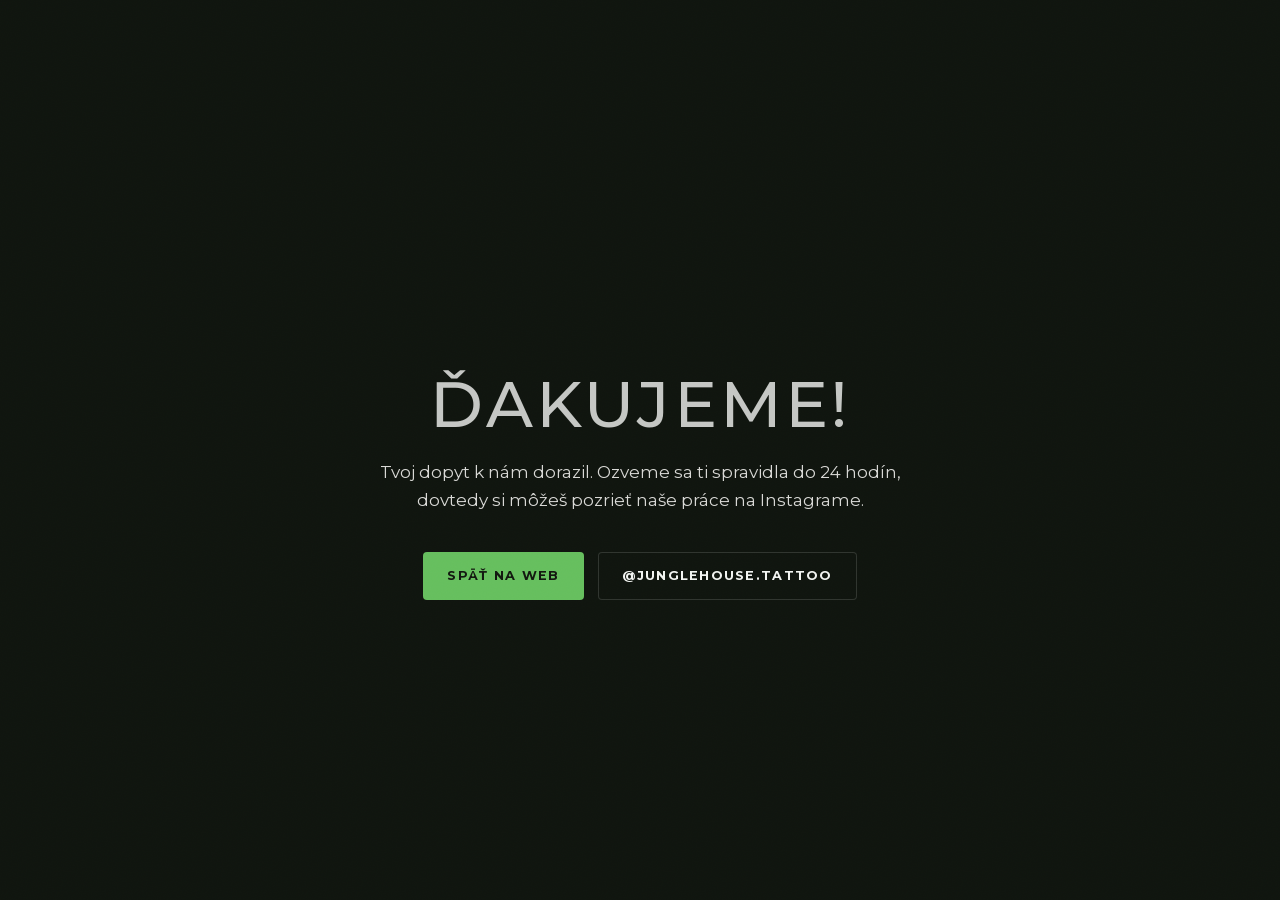
==== dakujeme.html @ ab4f171c "Jungle House Tattoo Studio - preview verzia webu Co-Authored-By: Claude Fable 5 <noreply@anthropic.c" ====
<!DOCTYPE html>
<html lang="sk">
<head>
  <meta charset="UTF-8">
  <meta name="viewport" content="width=device-width, initial-scale=1">
  <title>Ďakujeme | Jungle House Tattoo Studio</title>
  <meta name="robots" content="noindex">
  <link rel="icon" href="data:image/svg+xml,%3Csvg xmlns='http://www.w3.org/2000/svg' viewBox='0 0 100 100'%3E%3Crect width='100' height='100' rx='20' fill='%2310150f'/%3E%3Ctext x='50' y='72' font-size='60' text-anchor='middle'%3E%F0%9F%8C%BF%3C/text%3E%3C/svg%3E">
  <link rel="stylesheet" href="assets/fonts/fonts.css">
  <link rel="stylesheet" href="styles.css">
</head>
<body>
  <main class="hero" style="min-height:100dvh">
    <div class="hero-scrim" style="background:var(--bg)"></div>
    <div class="container hero-content" style="text-align:center;max-width:640px;margin-inline:auto">
      <h1 style="font-size:clamp(2.4rem,6vw,4rem)">Ďakujeme!</h1>
      <p class="tagline" style="margin-inline:auto">Tvoj dopyt k&nbsp;nám dorazil. Ozveme sa ti spravidla do 24 hodín, dovtedy si môžeš pozrieť naše práce na Instagrame.</p>
      <div class="cta-row" style="justify-content:center">
        <a class="btn" href="index.html">Späť na web</a>
        <a class="btn btn-ghost" href="https://www.instagram.com/junglehouse.tattoo/" target="_blank" rel="noopener">@junglehouse.tattoo</a>
      </div>
    </div>
  </main>
</body>
</html>
---- assets/fonts/fonts.css ----
@font-face {
  font-family: 'Anton';
  font-style: normal;
  font-weight: 400;
  font-display: swap;
  src: url('anton-400-latin-ext.woff2') format('woff2');
  unicode-range: U+0100-02BA, U+02BD-02C5, U+02C7-02CC, U+02CE-02D7, U+02DD-02FF, U+0304, U+0308, U+0329, U+1D00-1DBF, U+1E00-1E9F, U+1EF2-1EFF, U+2020, U+20A0-20AB, U+20AD-20C0, U+2113, U+2C60-2C7F, U+A720-A7FF;
}
@font-face {
  font-family: 'Anton';
  font-style: normal;
  font-weight: 400;
  font-display: swap;
  src: url('anton-400-latin.woff2') format('woff2');
  unicode-range: U+0000-00FF, U+0131, U+0152-0153, U+02BB-02BC, U+02C6, U+02DA, U+02DC, U+0304, U+0308, U+0329, U+2000-206F, U+20AC, U+2122, U+2191, U+2193, U+2212, U+2215, U+FEFF, U+FFFD;
}
@font-face {
  font-family: 'Montserrat';
  font-style: normal;
  font-weight: 300;
  font-display: swap;
  src: url('montserrat-300-latin-ext.woff2') format('woff2');
  unicode-range: U+0100-02BA, U+02BD-02C5, U+02C7-02CC, U+02CE-02D7, U+02DD-02FF, U+0304, U+0308, U+0329, U+1D00-1DBF, U+1E00-1E9F, U+1EF2-1EFF, U+2020, U+20A0-20AB, U+20AD-20C0, U+2113, U+2C60-2C7F, U+A720-A7FF;
}
@font-face {
  font-family: 'Montserrat';
  font-style: normal;
  font-weight: 300;
  font-display: swap;
  src: url('montserrat-300-latin.woff2') format('woff2');
  unicode-range: U+0000-00FF, U+0131, U+0152-0153, U+02BB-02BC, U+02C6, U+02DA, U+02DC, U+0304, U+0308, U+0329, U+2000-206F, U+20AC, U+2122, U+2191, U+2193, U+2212, U+2215, U+FEFF, U+FFFD;
}
@font-face {
  font-family: 'Montserrat';
  font-style: normal;
  font-weight: 400;
  font-display: swap;
  src: url('montserrat-400-latin-ext.woff2') format('woff2');
  unicode-range: U+0100-02BA, U+02BD-02C5, U+02C7-02CC, U+02CE-02D7, U+02DD-02FF, U+0304, U+0308, U+0329, U+1D00-1DBF, U+1E00-1E9F, U+1EF2-1EFF, U+2020, U+20A0-20AB, U+20AD-20C0, U+2113, U+2C60-2C7F, U+A720-A7FF;
}
@font-face {
  font-family: 'Montserrat';
  font-style: normal;
  font-weight: 400;
  font-display: swap;
  src: url('montserrat-400-latin.woff2') format('woff2');
  unicode-range: U+0000-00FF, U+0131, U+0152-0153, U+02BB-02BC, U+02C6, U+02DA, U+02DC, U+0304, U+0308, U+0329, U+2000-206F, U+20AC, U+2122, U+2191, U+2193, U+2212, U+2215, U+FEFF, U+FFFD;
}
@font-face {
  font-family: 'Montserrat';
  font-style: normal;
  font-weight: 500;
  font-display: swap;
  src: url('montserrat-500-latin-ext.woff2') format('woff2');
  unicode-range: U+0100-02BA, U+02BD-02C5, U+02C7-02CC, U+02CE-02D7, U+02DD-02FF, U+0304, U+0308, U+0329, U+1D00-1DBF, U+1E00-1E9F, U+1EF2-1EFF, U+2020, U+20A0-20AB, U+20AD-20C0, U+2113, U+2C60-2C7F, U+A720-A7FF;
}
@font-face {
  font-family: 'Montserrat';
  font-style: normal;
  font-weight: 500;
  font-display: swap;
  src: url('montserrat-500-latin.woff2') format('woff2');
  unicode-range: U+0000-00FF, U+0131, U+0152-0153, U+02BB-02BC, U+02C6, U+02DA, U+02DC, U+0304, U+0308, U+0329, U+2000-206F, U+20AC, U+2122, U+2191, U+2193, U+2212, U+2215, U+FEFF, U+FFFD;
}
@font-face {
  font-family: 'Montserrat';
  font-style: normal;
  font-weight: 600;
  font-display: swap;
  src: url('montserrat-600-latin-ext.woff2') format('woff2');
  unicode-range: U+0100-02BA, U+02BD-02C5, U+02C7-02CC, U+02CE-02D7, U+02DD-02FF, U+0304, U+0308, U+0329, U+1D00-1DBF, U+1E00-1E9F, U+1EF2-1EFF, U+2020, U+20A0-20AB, U+20AD-20C0, U+2113, U+2C60-2C7F, U+A720-A7FF;
}
@font-face {
  font-family: 'Montserrat';
  font-style: normal;
  font-weight: 600;
  font-display: swap;
  src: url('montserrat-600-latin.woff2') format('woff2');
  unicode-range: U+0000-00FF, U+0131, U+0152-0153, U+02BB-02BC, U+02C6, U+02DA, U+02DC, U+0304, U+0308, U+0329, U+2000-206F, U+20AC, U+2122, U+2191, U+2193, U+2212, U+2215, U+FEFF, U+FFFD;
}
@font-face {
  font-family: 'Montserrat';
  font-style: normal;
  font-weight: 700;
  font-display: swap;
  src: url('montserrat-700-latin-ext.woff2') format('woff2');
  unicode-range: U+0100-02BA, U+02BD-02C5, U+02C7-02CC, U+02CE-02D7, U+02DD-02FF, U+0304, U+0308, U+0329, U+1D00-1DBF, U+1E00-1E9F, U+1EF2-1EFF, U+2020, U+20A0-20AB, U+20AD-20C0, U+2113, U+2C60-2C7F, U+A720-A7FF;
}
@font-face {
  font-family: 'Montserrat';
  font-style: normal;
  font-weight: 700;
  font-display: swap;
  src: url('montserrat-700-latin.woff2') format('woff2');
  unicode-range: U+0000-00FF, U+0131, U+0152-0153, U+02BB-02BC, U+02C6, U+02DA, U+02DC, U+0304, U+0308, U+0329, U+2000-206F, U+20AC, U+2122, U+2191, U+2193, U+2212, U+2215, U+FEFF, U+FFFD;
}
---- styles.css ----
/* ============================================================
   JUNGLE HOUSE TATTOO STUDIO · one-page site
   Fonts: Anton (display) + Montserrat (body), self-hosted
   ============================================================ */

:root {
  --bg: #10150f;
  --bg-2: #161c15;
  --tile: #1b201a;
  --pine: #2f3631;
  --line: rgba(242, 244, 241, 0.14);
  --line-soft: rgba(242, 244, 241, 0.08);
  --paper: #f2f4f1;
  --mist: #d9d9d6;
  --sage: #a7aea6;
  --leaf: #66bf5e;
  --leaf-bright: #79d370;
  --forest: #3f5f3a;
  --clay: #bf6e4a;
  --clay-soft: #e0997a;
  --ink: #131810;
  --ease: cubic-bezier(0.16, 1, 0.3, 1);
  --radius: 8px;
  --radius-sm: 4px;
  --nav-h: 76px;
  --container: 1200px;
  --pad: clamp(1.25rem, 4vw, 2.5rem);
}

* { margin: 0; padding: 0; box-sizing: border-box; }

html {
  scroll-padding-top: calc(var(--nav-h) + 16px);
}
@media (prefers-reduced-motion: no-preference) {
  html { scroll-behavior: smooth; }
}

body {
  background: var(--bg);
  color: var(--mist);
  font-family: 'Montserrat', system-ui, sans-serif;
  font-size: 1.0625rem;
  line-height: 1.65;
  -webkit-font-smoothing: antialiased;
  overflow-x: clip;
}

/* film grain – kills the flat-CSS look, zero network cost */
body::after {
  content: "";
  position: fixed;
  inset: 0;
  z-index: 3;
  pointer-events: none;
  opacity: 0.05;
  mix-blend-mode: soft-light;
  background-image: url("data:image/svg+xml,%3Csvg xmlns='http://www.w3.org/2000/svg' width='300' height='300'%3E%3Cfilter id='n'%3E%3CfeTurbulence type='fractalNoise' baseFrequency='0.8' numOctaves='2' stitchTiles='stitch'/%3E%3C/filter%3E%3Crect width='300' height='300' filter='url(%23n)'/%3E%3C/svg%3E");
}

img { max-width: 100%; display: block; }

::selection { background: var(--forest); color: var(--paper); }

h1, h2, h3 {
  font-family: 'Anton', 'Arial Narrow', sans-serif;
  font-weight: 400;
  text-transform: uppercase;
  color: var(--paper);
  letter-spacing: 0.02em;
  line-height: 1;
  text-wrap: balance;
}

p { text-wrap: pretty; }

a { color: var(--leaf); text-decoration-thickness: 1px; text-underline-offset: 3px; }
a:hover { color: var(--leaf-bright); }

.container {
  max-width: var(--container);
  margin-inline: auto;
  padding-inline: var(--pad);
}

section { padding-block: clamp(4.5rem, 9vw, 7.5rem); }

.section-head {
  text-align: center;
  margin-bottom: clamp(2.5rem, 6vw, 4.5rem);
}
.section-head h2 {
  font-size: clamp(2.2rem, 5vw, 3.5rem);
}
.section-head .rule {
  width: 44px;
  height: 3px;
  background: var(--leaf);
  margin: 1.1rem auto 0;
  border-radius: 2px;
}
.section-head .lead {
  max-width: 46ch;
  margin: 1.25rem auto 0;
  color: var(--sage);
}

/* ---------- icons ---------- */
.icn {
  width: 1.25em;
  height: 1.25em;
  fill: currentColor;
  flex: none;
  vertical-align: -0.28em;
}

/* ---------- buttons ---------- */
.btn {
  display: inline-flex;
  align-items: center;
  justify-content: center;
  gap: 0.6em;
  font-family: 'Montserrat', sans-serif;
  font-weight: 700;
  font-size: 0.8rem;
  letter-spacing: 0.1em;
  text-transform: uppercase;
  text-decoration: none;
  color: var(--ink);
  background: var(--leaf);
  border: 0;
  border-radius: var(--radius-sm);
  padding: 1.05em 1.9em;
  cursor: pointer;
  transition: background 0.25s var(--ease), transform 0.25s var(--ease);
}
.btn:hover { background: var(--leaf-bright); color: var(--ink); }
.hero .btn, .nav .btn { transform: translate(var(--mx, 0px), var(--my, 0px)); }
.btn:active { transform: translate(var(--mx, 0px), var(--my, 0px)) scale(0.97); }

.btn-ghost {
  background: transparent;
  color: var(--paper);
  box-shadow: inset 0 0 0 1px var(--line);
}
.btn-ghost:hover { background: rgba(242, 244, 241, 0.08); color: var(--paper); }

.icon-btn {
  display: inline-flex;
  align-items: center;
  justify-content: center;
  width: 47px;
  height: 47px;
  border-radius: var(--radius-sm);
  color: var(--paper);
  background: transparent;
  box-shadow: inset 0 0 0 1px var(--line);
  border: 0;
  cursor: pointer;
  transition: background 0.25s var(--ease), color 0.25s var(--ease);
}
.icon-btn:hover { background: rgba(242, 244, 241, 0.08); color: var(--leaf); }
.icon-btn .icn { width: 1.35rem; height: 1.35rem; vertical-align: 0; }

:focus-visible {
  outline: 2px solid var(--leaf);
  outline-offset: 3px;
  border-radius: 2px;
}

/* ============================================================
   NAV
   ============================================================ */
.nav {
  position: fixed;
  inset: 0 0 auto 0;
  z-index: 40;
  transition: background 0.35s ease, box-shadow 0.35s ease;
}
.nav.scrolled {
  background: rgba(14, 18, 13, 0.86);
  -webkit-backdrop-filter: blur(14px);
  backdrop-filter: blur(14px);
  box-shadow: 0 1px 0 var(--line-soft);
}
.nav-inner {
  max-width: var(--container);
  margin-inline: auto;
  padding-inline: var(--pad);
  height: var(--nav-h);
  display: flex;
  align-items: center;
  justify-content: space-between;
  gap: 1.5rem;
}
.brand {
  display: flex;
  align-items: center;
  text-decoration: none;
  line-height: 1;
}
.brand img {
  height: 48px;
  width: auto;
  display: block;
}
.nav-links {
  display: flex;
  align-items: center;
  gap: clamp(1.1rem, 2.5vw, 2.2rem);
  list-style: none;
}
.nav-links a:not(.btn) {
  font-size: 0.8rem;
  font-weight: 600;
  letter-spacing: 0.12em;
  text-transform: uppercase;
  text-decoration: none;
  color: var(--mist);
  background-image: linear-gradient(currentColor, currentColor);
  background-repeat: no-repeat;
  background-size: 0% 1px;
  background-position: 0 100%;
  padding-bottom: 3px;
  transition: color 0.2s ease, background-size 0.35s var(--ease);
}
.nav-links a:not(.btn):hover { color: var(--paper); background-size: 100% 1px; }
.nav-links a[aria-current="true"] { color: var(--leaf); }
.nav .btn { padding: 0.85em 1.5em; }

.nav-toggle { display: none; }

@media (max-width: 900px) {
  .nav-links {
    position: fixed;
    inset: 0;
    z-index: -1;
    flex-direction: column;
    justify-content: center;
    gap: 2.2rem;
    background: #0d110c;
    opacity: 0;
    visibility: hidden;
    transition: opacity 0.3s ease, visibility 0.3s ease;
  }
  /* backdrop-filter would make .nav the containing block for the
     fixed-position menu overlay, collapsing it to the bar height */
  body.menu-open .nav.scrolled {
    -webkit-backdrop-filter: none;
    backdrop-filter: none;
  }
  .nav-links a:not(.btn) { font-family: 'Anton', sans-serif; font-size: 1.6rem; font-weight: 400; letter-spacing: 0.06em; padding: 0.3rem 0.6rem; }
  body.menu-open .nav-links { opacity: 1; visibility: visible; }
  body.menu-open { overflow: hidden; }
  .nav-toggle {
    display: inline-flex;
    flex-direction: column;
    justify-content: center;
    gap: 6px;
    width: 48px;
    height: 48px;
    padding: 12px;
    background: transparent;
    border: 0;
    cursor: pointer;
  }
  .nav-toggle i {
    display: block;
    height: 2px;
    background: var(--paper);
    border-radius: 1px;
    transition: transform 0.3s var(--ease), opacity 0.2s ease;
  }
  body.menu-open .nav-toggle i:nth-child(1) { transform: translateY(8px) rotate(45deg); }
  body.menu-open .nav-toggle i:nth-child(2) { opacity: 0; }
  body.menu-open .nav-toggle i:nth-child(3) { transform: translateY(-8px) rotate(-45deg); }
}

/* ============================================================
   HERO
   ============================================================ */
.hero {
  position: relative;
  min-height: 100vh;
  min-height: 100dvh;
  display: flex;
  align-items: center;
  padding-block: calc(var(--nav-h) + 3rem) 4.5rem;
  overflow: clip;
}
.hero::after {
  content: "";
  position: absolute;
  inset: auto 0 0 0;
  height: 140px;
  background: linear-gradient(to bottom, transparent, var(--bg));
  pointer-events: none;
}
.hero-bg {
  position: absolute;
  inset: 0;
  z-index: -2;
}
.hero-bg img {
  width: 100%;
  height: 112%;
  object-fit: cover;
  object-position: 62% 40%;
  will-change: transform;
}
@media (max-width: 640px) {
  .hero-bg img { object-position: 65% 50%; }
}
.hero-scrim {
  position: absolute;
  inset: 0;
  z-index: -1;
  background:
    linear-gradient(to top, rgba(11, 15, 10, 0.92) 0%, rgba(11, 15, 10, 0.25) 45%, rgba(11, 15, 10, 0.45) 100%),
    linear-gradient(100deg, rgba(11, 15, 10, 0.82) 8%, rgba(11, 15, 10, 0.35) 52%, rgba(11, 15, 10, 0.05) 100%);
}
.hero .container { width: 100%; }
.hero-content { max-width: 780px; }
.hero h1 {
  font-family: 'Montserrat', sans-serif;
  font-weight: 500;
  text-transform: uppercase;
  letter-spacing: 0.05em;
  font-size: clamp(1rem, 1.55vw, 1.25rem);
  line-height: 1.65;
  color: rgba(242, 244, 241, 0.8);
  max-width: 620px;
}
.hero h1 .h1-top {
  display: block;
  font-family: 'Anton', sans-serif;
  font-weight: 400;
  font-size: clamp(2.7rem, 6.2vw, 5rem);
  line-height: 1.04;
  letter-spacing: 0.02em;
  color: var(--paper);
  margin-bottom: 1.1rem;
}
.hero .cta-row {
  margin-top: 2.4rem;
  display: flex;
  flex-wrap: wrap;
  gap: 0.9rem;
}

@media (prefers-reduced-motion: no-preference) {
  .js .hero h1 .line-inner {
    transform: translateY(112%);
    animation: line-rise 0.9s var(--ease) forwards;
  }
  .js .hero h1 .line + .line .line-inner { animation-delay: 0.18s; }
  .js .hero .cta-row,
  .js .hero-hud {
    opacity: 0;
    transform: translateY(18px);
    animation: rise 0.8s var(--ease) 0.55s forwards;
  }
  @keyframes line-rise {
    to { transform: none; }
  }
  @keyframes rise {
    to { opacity: 1; transform: none; }
  }
}
.hero h1 .line { display: block; overflow: clip; }
.hero h1 .line-inner { display: block; }

/* ============================================================
   O NÁS
   ============================================================ */
.about-copy {
  max-width: 960px;
  margin-inline: auto;
  text-align: left;
  display: grid;
  gap: 1.4rem;
}
.about-copy .intro {
  font-size: clamp(1.2rem, 2.1vw, 1.55rem);
  font-weight: 500;
  line-height: 1.55;
  color: var(--paper);
  border-left: 2px solid var(--leaf);
  padding-left: clamp(1.1rem, 2.5vw, 1.6rem);
}
@media (min-width: 901px) {
  .about-copy {
    grid-template-columns: 1fr 1fr;
    column-gap: clamp(2.5rem, 5vw, 4.5rem);
    align-items: start;
  }
  .about-copy .intro { grid-row: 1 / span 2; }
  .about-copy p:not(.intro) { grid-column: 2; }
}

.values {
  margin-top: clamp(3.5rem, 7vw, 5.5rem);
  display: grid;
  grid-template-columns: repeat(auto-fit, minmax(230px, 1fr));
  gap: clamp(1.5rem, 3vw, 2.5rem);
  list-style: none;
}
.values li {
  text-align: center;
  display: grid;
  justify-items: center;
  align-content: start;
  gap: 1rem;
}
.values .icon-3d {
  width: 104px;
  height: 104px;
  border-radius: 14px;
  overflow: hidden;
  background: var(--tile);
  box-shadow: inset 0 0 0 1px var(--line-soft);
}
.values .icon-3d img { width: 100%; height: 100%; object-fit: cover; }
.values h3 { font-size: 1.05rem; letter-spacing: 0.07em; }
.values p { font-size: 0.94rem; color: var(--sage); max-width: 30ch; }
@media (max-width: 700px) {
  .values { grid-template-columns: repeat(2, 1fr); gap: 1.8rem 1rem; }
  .values li { gap: 0.75rem; }
  .values .icon-3d { width: 84px; height: 84px; border-radius: 12px; }
  .values h3 { font-size: 0.9rem; letter-spacing: 0.06em; }
  .values p { font-size: 0.85rem; line-height: 1.55; }
}

/* ============================================================
   ATMOSPHERE BAND
   ============================================================ */
.band {
  padding: 0;
  position: relative;
  height: clamp(280px, 46vh, 460px);
  overflow: clip;
}
.band img {
  width: 100%;
  height: 128%;
  object-fit: cover;
  will-change: transform;
}
.band::after {
  content: "";
  position: absolute;
  inset: 0;
  background: linear-gradient(rgba(16, 21, 15, 0.68), rgba(16, 21, 15, 0.44) 50%, rgba(16, 21, 15, 0.68));
}

/* ============================================================
   TATÉRI
   ============================================================ */
.artists-section { background: var(--bg-2); }

.artist {
  display: grid;
  grid-template-columns: minmax(280px, 5fr) 7fr;
  gap: clamp(2rem, 5vw, 4rem);
  align-items: start;
}
.artist + .artist { margin-top: clamp(5rem, 10vw, 8rem); }
.artist.flip { grid-template-columns: 7fr minmax(280px, 5fr); }
.artist.flip .artist-media { order: 2; }

.artist-media {
  position: relative;
  align-self: start;
}
@media (min-width: 901px) {
  .artist-media {
    position: sticky;
    top: calc(var(--nav-h) + 28px);
  }
}
.artist-media .frame {
  position: relative;
  border-radius: var(--radius);
  overflow: hidden;
  aspect-ratio: 3 / 4;
}
.artist-media .frame img {
  width: 100%;
  height: 100%;
  object-fit: cover;
  filter: saturate(0.8) sepia(0.18) contrast(1.05) brightness(0.97);
}
#viktor .artist-media .frame img { object-position: 50% 0%; }
.artist-media::before {
  content: "";
  position: absolute;
  inset: 14px -14px -14px 14px;
  border: 1px solid var(--forest);
  border-radius: var(--radius);
  z-index: -1;
}
.artist.flip .artist-media::before { inset: 14px 14px -14px -14px; }

.artist-info h3 {
  font-size: clamp(2rem, 4vw, 2.8rem);
}
.artist-info .styles {
  margin-top: 0.8rem;
  font-size: 0.78rem;
  font-weight: 600;
  letter-spacing: 0.14em;
  text-transform: uppercase;
  color: var(--leaf);
}
.artist-info .bio {
  margin-top: 1.2rem;
  max-width: 60ch;
  color: var(--mist);
}
.artist-info .artist-cta {
  margin-top: 1.6rem;
  display: flex;
  align-items: center;
  gap: 0.75rem;
}

.gallery {
  margin-top: 2rem;
  display: grid;
  grid-template-columns: repeat(3, 1fr);
  gap: 12px;
  list-style: none;
}
.tile {
  position: relative;
  display: block;
  width: 100%;
  aspect-ratio: 4 / 5;
  border: 0;
  border-radius: 6px;
  overflow: hidden;
  padding: 0;
  cursor: zoom-in;
  background: var(--tile);
}
.tile img {
  width: 100%;
  height: 100%;
  object-fit: cover;
  filter: saturate(0.9);
  transition: transform 0.55s var(--ease), filter 0.55s var(--ease);
}
.tile::before {
  content: "";
  position: absolute;
  inset: 0;
  z-index: 1;
  border-radius: inherit;
  box-shadow: inset 0 0 0 1px rgba(242, 244, 241, 0.07);
  pointer-events: none;
}
.tile::after {
  content: "";
  position: absolute;
  inset: 0;
  background: linear-gradient(to top, rgba(11, 15, 10, 0.55), transparent 45%);
  opacity: 0;
  transition: opacity 0.4s ease;
}
.tile:hover img, .tile:focus-visible img { transform: scale(1.05); filter: saturate(1); }
.tile:hover::after, .tile:focus-visible::after { opacity: 1; }

@media (max-width: 900px) {
  .artist, .artist.flip { grid-template-columns: 1fr; }
  .artist.flip .artist-media { order: 0; }
  .artist-media { max-width: 420px; }
  .artist-media .frame { aspect-ratio: 4 / 5; }
}
@media (max-width: 520px) {
  .gallery { grid-template-columns: repeat(2, 1fr); gap: 8px; }
  .gallery li:first-child { grid-column: span 2; }
  .gallery li:first-child .tile { aspect-ratio: 1 / 1; }
  .tile { border-radius: 4px; }
}

/* ============================================================
   FAQ
   ============================================================ */
.faq-tabs {
  display: flex;
  flex-wrap: wrap;
  justify-content: center;
  gap: 0.75rem;
  margin-bottom: 2.5rem;
}
.faq-tab {
  font-family: 'Montserrat', sans-serif;
  font-size: 0.8rem;
  font-weight: 700;
  letter-spacing: 0.1em;
  text-transform: uppercase;
  color: var(--mist);
  background: transparent;
  border: 0;
  box-shadow: inset 0 0 0 1px var(--line);
  border-radius: 999px;
  padding: 0.9em 1.7em;
  cursor: pointer;
  transition: background 0.25s ease, color 0.25s ease, box-shadow 0.25s ease;
}
.faq-tab:hover { color: var(--paper); background: rgba(242, 244, 241, 0.06); }
.faq-tab[aria-pressed="true"] {
  background: var(--leaf);
  color: var(--ink);
  box-shadow: none;
}

.faq-list { max-width: 760px; margin-inline: auto; list-style: none; }
.faq-item { border-bottom: 1px solid var(--line-soft); }
.faq-item:first-child { border-top: 1px solid var(--line-soft); }
.faq-q {
  width: 100%;
  display: flex;
  align-items: center;
  justify-content: space-between;
  gap: 1.25rem;
  text-align: left;
  background: none;
  border: 0;
  cursor: pointer;
  padding: 1.3rem 0.25rem;
  font-family: 'Montserrat', sans-serif;
  font-size: 1rem;
  font-weight: 600;
  color: var(--paper);
  min-height: 44px;
  transition: color 0.2s ease;
}
.faq-q:hover { color: var(--leaf-bright); }
.faq-q .icn {
  color: var(--sage);
  transition: transform 0.25s var(--ease);
}
.faq-q[aria-expanded="true"] .icn { transform: rotate(180deg); }
.faq-a {
  display: grid;
  grid-template-rows: 0fr;
  transition: grid-template-rows 0.3s var(--ease);
}
.faq-q[aria-expanded="true"] + .faq-a { grid-template-rows: 1fr; }
.faq-a > div { overflow: hidden; }
.faq-a p {
  padding: 0 2.5rem 1.5rem 0.25rem;
  color: var(--sage);
  font-size: 0.98rem;
}

/* ============================================================
   KONTAKT
   ============================================================ */
.contact-grid {
  display: grid;
  grid-template-columns: minmax(300px, 5fr) 6fr;
  gap: clamp(2.5rem, 5vw, 4.5rem);
  align-items: start;
}
.contact-info h3 {
  font-size: 1.5rem;
  letter-spacing: 0.04em;
  margin-bottom: 1.4rem;
}
.contact-info h3:not(:first-child) { margin-top: 3rem; }
.info-row {
  display: flex;
  gap: 0.9rem;
  align-items: flex-start;
  margin-bottom: 1.1rem;
  color: var(--mist);
}
.info-row .icn { color: var(--leaf); margin-top: 0.22em; }
.info-row strong { color: var(--paper); font-weight: 600; }
.info-row p { font-size: 0.98rem; }
.info-row a { font-weight: 600; }

.hours { width: 100%; max-width: 340px; border-collapse: collapse; font-size: 0.95rem; }
.hours td { padding: 0.4rem 0; }
.hours td:last-child { text-align: right; color: var(--paper); font-weight: 500; }
.hours tr.closed td:last-child { color: var(--clay-soft); }
.hours tr:not(:last-child) td { border-bottom: 1px solid var(--line-soft); }

/* form */
.contact-form {
  background: var(--bg-2);
  border: 1px solid var(--line-soft);
  border-radius: var(--radius);
  padding: clamp(1.5rem, 3.5vw, 2.5rem);
}
.contact-form h3 { font-size: 1.5rem; letter-spacing: 0.04em; margin-bottom: 0.5rem; }
.contact-form .form-note { color: var(--sage); font-size: 0.95rem; margin-bottom: 1.8rem; }
.field { margin-bottom: 1.3rem; }
.field label {
  display: block;
  font-size: 0.78rem;
  font-weight: 700;
  letter-spacing: 0.09em;
  text-transform: uppercase;
  color: var(--paper);
  margin-bottom: 0.5rem;
}
.field label .opt { color: var(--sage); font-weight: 500; text-transform: none; letter-spacing: 0; }
.field input[type="text"],
.field input[type="email"],
.field input[type="tel"],
.field select,
.field textarea {
  width: 100%;
  background: var(--bg);
  border: 1px solid var(--line);
  border-radius: var(--radius-sm);
  color: var(--paper);
  font: inherit;
  font-size: 0.98rem;
  padding: 0.8em 1em;
  transition: border-color 0.2s ease;
}
.field select { appearance: none; background-image: url("data:image/svg+xml,%3Csvg xmlns='http://www.w3.org/2000/svg' viewBox='0 0 256 256' fill='%23a7aea6'%3E%3Cpath d='M213.66,101.66l-80,80a8,8,0,0,1-11.32,0l-80-80A8,8,0,0,1,53.66,90.34L128,164.69l74.34-74.35a8,8,0,0,1,11.32,11.32Z'/%3E%3C/svg%3E"); background-repeat: no-repeat; background-position: right 0.9em center; background-size: 1em; }
.field textarea { min-height: 120px; resize: vertical; }
.field input:focus, .field select:focus, .field textarea:focus {
  outline: none;
  border-color: var(--leaf);
}
.field input:focus-visible, .field select:focus-visible, .field textarea:focus-visible {
  outline: 2px solid var(--leaf);
  outline-offset: 2px;
}
.field input::placeholder, .field textarea::placeholder { color: #8d948c; }
.field .err {
  display: none;
  color: var(--clay-soft);
  font-size: 0.85rem;
  margin-top: 0.4rem;
}
.field.invalid input, .field.invalid textarea { border-color: var(--clay); }
.field.invalid .err { display: block; }

.field-duo { display: grid; grid-template-columns: 1fr 1fr; gap: 1rem; }
@media (max-width: 560px) { .field-duo { grid-template-columns: 1fr; } }

.field label.dropzone {
  text-transform: none;
  letter-spacing: normal;
  font-weight: 500;
  margin-bottom: 0;
}
.dropzone {
  display: flex;
  align-items: center;
  justify-content: center;
  gap: 0.6rem;
  border: 1px dashed var(--line);
  border-radius: var(--radius-sm);
  background: var(--bg);
  color: var(--sage);
  font-size: 0.92rem;
  padding: 1.2em 1em;
  cursor: pointer;
  text-align: center;
  transition: border-color 0.2s ease, color 0.2s ease;
}
.dropzone { position: relative; }
.dropzone:hover, .dropzone.drag { border-color: var(--leaf); color: var(--paper); }
.dropzone:focus-within {
  border-color: var(--leaf);
  color: var(--paper);
  outline: 2px solid var(--leaf);
  outline-offset: 3px;
}
.dropzone .icn { color: var(--leaf); }
.dropzone input { position: absolute; width: 1px; height: 1px; opacity: 0; }
.hint { color: var(--sage); font-size: 0.82rem; margin-top: 0.45rem; }

.previews {
  display: grid;
  grid-template-columns: repeat(auto-fill, minmax(72px, 1fr));
  gap: 0.6rem;
  margin-top: 0.8rem;
  list-style: none;
}
.previews li { position: relative; aspect-ratio: 1; border-radius: var(--radius-sm); overflow: hidden; }
.previews img { width: 100%; height: 100%; object-fit: cover; }
.previews li.file-chip {
  display: grid;
  place-items: center;
  padding: 0.3rem;
  background: var(--bg);
  border: 1px solid var(--line-soft);
  color: var(--sage);
  font-size: 0.68rem;
  word-break: break-all;
  text-align: center;
}
.previews .rm {
  position: absolute;
  top: 4px;
  right: 4px;
  width: 28px;
  height: 28px;
  display: grid;
  place-items: center;
  background: rgba(11, 15, 10, 0.78);
  color: var(--paper);
  border: 0;
  border-radius: 50%;
  cursor: pointer;
}
.previews .rm .icn { width: 0.8em; height: 0.8em; vertical-align: 0; }

.contact-form .btn { width: 100%; margin-top: 0.5rem; }
.sent-note { color: var(--sage); font-size: 0.88rem; text-align: center; margin-top: 0.9rem; }
.form-status { margin-top: 1rem; font-size: 0.95rem; min-height: 1.4em; }
.form-status.ok { color: var(--leaf-bright); }
.form-status.fail { color: var(--clay-soft); }

@media (max-width: 900px) {
  .contact-grid { grid-template-columns: 1fr; }
}

/* ============================================================
   MAPA
   ============================================================ */
.map-section { padding: 0; position: relative; }
.map-wrap {
  position: relative;
  height: clamp(340px, 48vh, 440px);
  background: var(--bg-2);
}
.map-link {
  position: absolute;
  inset: 0;
  display: block;
  overflow: hidden;
}
.map-link img {
  width: 100%;
  height: 100%;
  object-fit: cover;
  transition: transform 0.8s var(--ease);
}
.map-link:hover img { transform: scale(1.03); }
.map-pin {
  position: absolute;
  left: 50%;
  top: 50%;
  transform: translate(-50%, -100%);
  display: grid;
  justify-items: center;
  gap: 0.3rem;
  pointer-events: none;
}
.map-pin svg {
  width: 38px;
  height: 38px;
  filter: drop-shadow(0 4px 10px rgba(0, 0, 0, 0.6));
}
@media (prefers-reduced-motion: no-preference) {
  .map-pin svg { animation: pin-bob 2.6s ease-in-out infinite; }
  @keyframes pin-bob {
    50% { transform: translateY(-6px); }
  }
}
.map-pin-label {
  font-family: 'Anton', sans-serif;
  font-size: 0.8rem;
  letter-spacing: 0.12em;
  text-transform: uppercase;
  color: var(--paper);
  background: rgba(16, 21, 15, 0.85);
  padding: 0.3rem 0.7rem;
  border-radius: 999px;
  box-shadow: inset 0 0 0 1px var(--line-soft);
  white-space: nowrap;
}
.map-attrib {
  position: absolute;
  right: 10px;
  bottom: 8px;
  font-size: 0.62rem;
  letter-spacing: 0.04em;
  color: rgba(242, 244, 241, 0.45);
}
.map-cta {
  position: absolute;
  left: 50%;
  bottom: 1.5rem;
  transform: translateX(-50%);
  background: var(--bg);
  color: var(--paper);
  white-space: nowrap;
  z-index: 2;
  box-shadow: inset 0 0 0 1px var(--line), 0 4px 18px rgba(0, 0, 0, 0.45);
}
.map-cta:hover { background: var(--tile); color: var(--paper); }

/* ============================================================
   FOOTER
   ============================================================ */
footer {
  background: #0b0f0a;
  border-top: 1px solid var(--line-soft);
  overflow: clip;
}
.footer-top {
  display: flex;
  flex-wrap: wrap;
  align-items: center;
  justify-content: space-between;
  gap: 2rem;
  padding-block: 3.25rem 1rem;
}
.footer-logo img {
  height: 96px;
  width: auto;
}
.footer-contact {
  display: grid;
  gap: 0.45rem;
  font-size: 0.95rem;
  color: var(--sage);
}
.footer-contact a { color: var(--mist); text-decoration: none; }
.footer-contact a:hover { color: var(--leaf); }
.wordmark {
  font-family: 'Anton', sans-serif;
  font-size: min(11vw, 9.5rem);
  line-height: 1;
  white-space: nowrap;
  text-transform: uppercase;
  letter-spacing: 0.02em;
  text-align: center;
  color: #181f17;
  user-select: none;
  transform: translateY(30%);
  margin-top: 0.5rem;
}
.footer-bottom {
  border-top: 1px solid var(--line-soft);
  padding-block: 1.1rem;
  display: flex;
  flex-wrap: wrap;
  justify-content: space-between;
  gap: 0.5rem;
  font-size: 0.82rem;
  color: var(--sage);
}

/* ============================================================
   BACK TO TOP
   ============================================================ */
.to-top {
  position: fixed;
  right: max(1.25rem, env(safe-area-inset-right));
  bottom: max(1.25rem, env(safe-area-inset-bottom));
  z-index: 30;
  width: 48px;
  height: 48px;
  display: grid;
  place-items: center;
  background: var(--pine);
  color: var(--paper);
  border: 1px solid var(--line-soft);
  border-radius: 50%;
  cursor: pointer;
  opacity: 0;
  visibility: hidden;
  transform: translateY(10px);
  transition: opacity 0.25s ease, visibility 0.25s ease, transform 0.25s var(--ease), background 0.25s ease;
}
.to-top.show { opacity: 1; visibility: visible; transform: none; }
.to-top:hover { background: var(--forest); }

/* ============================================================
   LIGHTBOX
   ============================================================ */
.lightbox {
  border: 0;
  padding: 0;
  background: transparent;
  max-width: 100vw;
  max-height: 100vh;
  max-height: 100dvh;
  width: 100vw;
  height: 100vh;
  height: 100dvh;
  display: none;
  align-items: center;
  justify-content: center;
}
.lightbox[open] { display: flex; }
.lightbox::backdrop {
  background: rgba(13, 17, 12, 0.96);
  -webkit-backdrop-filter: blur(10px);
  backdrop-filter: blur(10px);
}
body:has(dialog[open]) { overflow: hidden; }
.lb-stage {
  position: relative;
  display: flex;
  flex-direction: column;
  align-items: center;
  gap: 0.9rem;
  max-width: min(92vw, 900px);
}
.lb-stage img {
  max-height: 80vh;
  max-height: 80dvh;
  max-width: 100%;
  width: auto;
  border-radius: var(--radius-sm);
  object-fit: contain;
}
.lb-caption {
  color: var(--mist);
  font-size: 0.92rem;
  text-align: center;
  display: flex;
  align-items: baseline;
  gap: 1rem;
}
.lb-count { color: var(--sage); font-variant-numeric: tabular-nums; }
.lb-close {
  position: fixed;
  top: max(1rem, env(safe-area-inset-top));
  right: max(1rem, env(safe-area-inset-right));
}
.lb-prev, .lb-next {
  position: fixed;
  top: 50%;
  transform: translateY(-50%);
}
.lb-prev { left: max(0.75rem, env(safe-area-inset-left)); }
.lb-next { right: max(0.75rem, env(safe-area-inset-right)); }
.lb-close, .lb-prev, .lb-next { background: rgba(22, 28, 21, 0.72); }
@media (max-width: 700px) {
  .lb-prev, .lb-next { top: auto; bottom: max(1rem, env(safe-area-inset-bottom)); transform: none; }
  .lb-prev { left: 25%; }
  .lb-next { right: 25%; }
}

/* ============================================================
   SCROLL REVEALS (JS opts elements in; default = visible)
   ============================================================ */
@media (prefers-reduced-motion: no-preference) {
  .js .reveal {
    opacity: 0;
    transform: translateY(24px);
    transition: opacity 0.65s var(--ease), transform 0.65s var(--ease);
    transition-delay: calc(min(var(--i, 0), 6) * 70ms);
  }
  .js .reveal.in { opacity: 1; transform: none; }
}

/* ============================================================
   ATMOSFÉRA: vrstvy a mikrointerakcie
   ============================================================ */

/* hero: filmový nájazd (scale na obale, translateY na obrázku patrí JS parallaxe) */
@media (prefers-reduced-motion: no-preference) {
  .js .hero-bg { animation: hero-zoom 2.4s var(--ease) both; }
  @keyframes hero-zoom {
    from { transform: scale(1.06); }
    to { transform: scale(1); }
  }
}

/* hero: monstery v popredí (parallax na scroll + pohyb myši) */
.hero-leaves {
  position: absolute;
  inset: 0;
  z-index: -1;
  pointer-events: none;
  overflow: clip;
}
.hero-leaf {
  position: absolute;
  will-change: transform;
}
.hero-leaf img {
  display: block;
  width: 100%;
  height: auto;
  filter: brightness(0.62) saturate(0.75);
}
.hero-leaf.l2 img { filter: brightness(0.42) saturate(0.68); }
.hero-leaf.l1 {
  left: -9vw;
  bottom: -12vh;
  width: clamp(300px, 38vw, 620px);
}
.hero-leaf.l1 img { transform: rotate(14deg); }
.hero-leaf.l2 {
  right: -8vw;
  top: -10vh;
  width: clamp(240px, 30vw, 500px);
}
.hero-leaf.l2 img { transform: rotate(-158deg); }
.hero-leaf.l3 {
  right: 6vw;
  bottom: -14vh;
  width: clamp(180px, 22vw, 380px);
  display: none;
}
.hero-leaf.l3 img { transform: rotate(-24deg) scaleX(-1); }
@media (min-width: 901px) { .hero-leaf.l3 { display: block; } }
@media (max-width: 520px) {
  .hero-leaf.l1 { width: 74vw; left: -22vw; }
  .hero-leaf.l2 { width: 46vw; right: -20vw; top: -8vh; }
}

/* hero: svetlušky */
.fireflies {
  position: absolute;
  inset: 0;
  z-index: -1;
  pointer-events: none;
  overflow: clip;
}
.firefly {
  position: absolute;
  left: var(--x);
  top: var(--y);
  width: var(--s);
  height: var(--s);
  border-radius: 50%;
  background: radial-gradient(circle, rgba(190, 255, 170, 0.95) 0%, rgba(121, 211, 112, 0) 70%);
  opacity: 0;
  animation:
    ff-drift var(--dur) ease-in-out var(--delay) infinite,
    ff-glow var(--dur) ease-in-out var(--delay) infinite;
}
@keyframes ff-drift {
  from { transform: translate3d(0, 0, 0); }
  50% { transform: translate3d(calc(var(--dx) * 0.6), var(--dy), 0); }
  to { transform: translate3d(var(--dx), calc(var(--dy) * 0.3), 0); }
}
@keyframes ff-glow {
  0%, 100% { opacity: 0; }
  12%, 55% { opacity: var(--o); }
  78% { opacity: calc(var(--o) * 0.4); }
}

/* band: obrí marquee cez fotku */
.marquee {
  position: absolute;
  inset: 0;
  z-index: 1;
  display: flex;
  align-items: center;
  overflow: clip;
}
.marquee-track {
  display: flex;
  width: max-content;
  white-space: nowrap;
  font-family: 'Anton', sans-serif;
  font-size: clamp(4rem, 11vw, 9rem);
  line-height: 1;
  text-transform: uppercase;
  letter-spacing: 0.05em;
  color: rgba(242, 244, 241, 0.06);
  -webkit-text-stroke: 2px rgba(242, 244, 241, 0.6);
  animation: marquee 46s linear infinite;
  animation-play-state: paused;
}
.band.run .marquee-track { animation-play-state: running; }
@keyframes marquee {
  to { transform: translateX(-50%); }
}
.marquee-track em { font-style: normal; color: rgba(242, 244, 241, 0.14); -webkit-text-stroke: 0px transparent; }
@supports not (-webkit-text-stroke: 1px #fff) {
  .marquee-track { color: rgba(242, 244, 241, 0.35); }
}
@media (prefers-reduced-motion: reduce) {
  .marquee-track { animation: none; }
}

/* hero HUD: súradnice + živý čas */
.hero-hud {
  position: absolute;
  z-index: 1;
  inset: auto 0 22px 0;
  max-width: var(--container);
  margin-inline: auto;
  padding-inline: var(--pad);
  display: flex;
  justify-content: space-between;
  gap: 1rem;
  font-size: 0.7rem;
  font-weight: 600;
  letter-spacing: 0.18em;
  text-transform: uppercase;
  color: rgba(242, 244, 241, 0.78);
  text-shadow: 0 1px 10px rgba(0, 0, 0, 0.65);
}
.hud-dot {
  display: inline-block;
  width: 7px;
  height: 7px;
  border-radius: 50%;
  background: var(--leaf);
  margin-right: 0.7em;
  vertical-align: 1px;
  box-shadow: 0 0 10px rgba(102, 191, 94, 0.9);
}
@media (prefers-reduced-motion: no-preference) {
  .hud-dot { animation: hud-pulse 2.4s ease-in-out infinite; }
  @keyframes hud-pulse {
    50% { opacity: 0.3; }
  }
}
@media (max-width: 640px) {
  .hero-hud {
    flex-direction: column;
    align-items: center;
    gap: 0.5rem;
    text-align: center;
    font-size: 0.62rem;
    letter-spacing: 0.14em;
  }
}

/* scroll progress hairline */
.progress {
  position: fixed;
  top: 0;
  left: 0;
  width: 100%;
  height: 2px;
  background: var(--leaf);
  transform: scaleX(0);
  transform-origin: 0 50%;
  z-index: 60;
  pointer-events: none;
}

/* statický režim pre screenshoty: všetko do koncového stavu */
html.static *,
html.static *::before,
html.static *::after {
  animation-duration: 0.001s !important;
  animation-delay: 0s !important;
  animation-iteration-count: 1 !important;
  transition-duration: 0s !important;
}

/* ikony hodnôt: jemné vznášanie */
@media (prefers-reduced-motion: no-preference) {
  .js .icon-3d img {
    animation: floaty 6.5s ease-in-out infinite alternate;
    animation-delay: calc(var(--i, 0) * -1.6s);
  }
  @keyframes floaty {
    from { transform: translateY(4px); }
    to { transform: translateY(-7px); }
  }
}
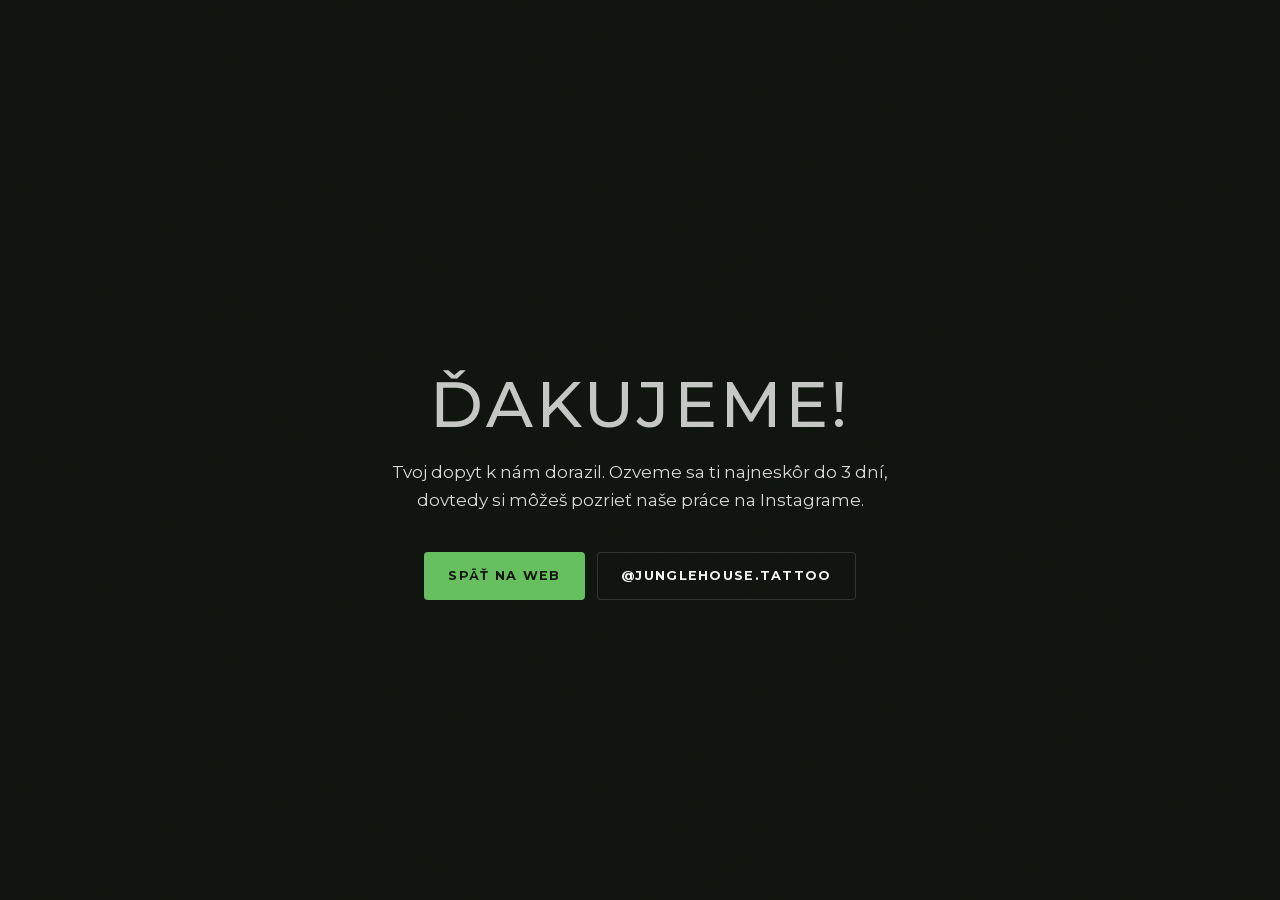
==== commit 2643bee6: "Uprava podla feedbacku klientky (2026-09-27) - hero: Jungle House na druhom riadku, IG + mail ikony " ====
--- a/dakujeme.html
+++ b/dakujeme.html
@@ -14,7 +14,7 @@
     <div class="hero-scrim" style="background:var(--bg)"></div>
     <div class="container hero-content" style="text-align:center;max-width:640px;margin-inline:auto">
       <h1 style="font-size:clamp(2.4rem,6vw,4rem)">Ďakujeme!</h1>
-      <p class="tagline" style="margin-inline:auto">Tvoj dopyt k&nbsp;nám dorazil. Ozveme sa ti spravidla do 24 hodín, dovtedy si môžeš pozrieť naše práce na Instagrame.</p>
+      <p class="tagline" style="margin-inline:auto">Tvoj dopyt k&nbsp;nám dorazil. Ozveme sa ti najneskôr do 3 dní, dovtedy si môžeš pozrieť naše práce na Instagrame.</p>
       <div class="cta-row" style="justify-content:center">
         <a class="btn" href="index.html">Späť na web</a>
         <a class="btn btn-ghost" href="https://www.instagram.com/junglehouse.tattoo/" target="_blank" rel="noopener">@junglehouse.tattoo</a>
--- a/styles.css
+++ b/styles.css
@@ -345,7 +345,15 @@
   margin-top: 2.4rem;
   display: flex;
   flex-wrap: wrap;
-  gap: 0.9rem;
+  align-items: center;
+  gap: 0.75rem;
+}
+.hero .hero-icon {
+  width: 51px;
+  height: 51px;
+  background: rgba(16, 21, 15, 0.45);
+  -webkit-backdrop-filter: blur(6px);
+  backdrop-filter: blur(6px);
 }
 
 @media (prefers-reduced-motion: no-preference) {
@@ -374,9 +382,9 @@
    O NÁS
    ============================================================ */
 .about-copy {
-  max-width: 960px;
+  max-width: 720px;
   margin-inline: auto;
-  text-align: left;
+  text-align: center;
   display: grid;
   gap: 1.4rem;
 }
@@ -385,17 +393,6 @@
   font-weight: 500;
   line-height: 1.55;
   color: var(--paper);
-  border-left: 2px solid var(--leaf);
-  padding-left: clamp(1.1rem, 2.5vw, 1.6rem);
-}
-@media (min-width: 901px) {
-  .about-copy {
-    grid-template-columns: 1fr 1fr;
-    column-gap: clamp(2.5rem, 5vw, 4.5rem);
-    align-items: start;
-  }
-  .about-copy .intro { grid-row: 1 / span 2; }
-  .about-copy p:not(.intro) { grid-column: 2; }
 }
 
 .values {
@@ -413,20 +410,17 @@
   gap: 1rem;
 }
 .values .icon-3d {
-  width: 104px;
-  height: 104px;
-  border-radius: 14px;
-  overflow: hidden;
-  background: var(--tile);
-  box-shadow: inset 0 0 0 1px var(--line-soft);
-}
-.values .icon-3d img { width: 100%; height: 100%; object-fit: cover; }
+  width: 132px;
+  height: 132px;
+  filter: drop-shadow(0 10px 22px rgba(0, 0, 0, 0.45));
+}
+.values .icon-3d img { width: 100%; height: 100%; object-fit: contain; }
 .values h3 { font-size: 1.05rem; letter-spacing: 0.07em; }
 .values p { font-size: 0.94rem; color: var(--sage); max-width: 30ch; }
 @media (max-width: 700px) {
   .values { grid-template-columns: repeat(2, 1fr); gap: 1.8rem 1rem; }
   .values li { gap: 0.75rem; }
-  .values .icon-3d { width: 84px; height: 84px; border-radius: 12px; }
+  .values .icon-3d { width: 104px; height: 104px; }
   .values h3 { font-size: 0.9rem; letter-spacing: 0.06em; }
   .values p { font-size: 0.85rem; line-height: 1.55; }
 }
@@ -458,86 +452,78 @@
    ============================================================ */
 .artists-section { background: var(--bg-2); }
 
-.artist {
+.artists {
   display: grid;
-  grid-template-columns: minmax(280px, 5fr) 7fr;
-  gap: clamp(2rem, 5vw, 4rem);
+  grid-template-columns: repeat(3, 1fr);
+  gap: clamp(1.5rem, 3vw, 2.5rem);
   align-items: start;
 }
-.artist + .artist { margin-top: clamp(5rem, 10vw, 8rem); }
-.artist.flip { grid-template-columns: 7fr minmax(280px, 5fr); }
-.artist.flip .artist-media { order: 2; }
-
-.artist-media {
+
+.portrait {
   position: relative;
-  align-self: start;
-}
-@media (min-width: 901px) {
-  .artist-media {
-    position: sticky;
-    top: calc(var(--nav-h) + 28px);
-  }
-}
-.artist-media .frame {
-  position: relative;
-  border-radius: var(--radius);
+  aspect-ratio: 4 / 5;
+  border-radius: var(--radius) var(--radius) 0 0;
   overflow: hidden;
-  aspect-ratio: 3 / 4;
-}
-.artist-media .frame img {
+  background: var(--tile);
+}
+.portrait img {
   width: 100%;
   height: 100%;
   object-fit: cover;
-  filter: saturate(0.8) sepia(0.18) contrast(1.05) brightness(0.97);
-}
-#viktor .artist-media .frame img { object-position: 50% 0%; }
-.artist-media::before {
+  object-position: 50% 18%;
+}
+#viktor .portrait img { object-position: 58% 22%; }
+#patka .portrait img { object-position: 62% 18%; }
+/* spodný fade do pozadia sekcie, na ňom meno a štýl */
+.portrait::after {
   content: "";
   position: absolute;
-  inset: 14px -14px -14px 14px;
-  border: 1px solid var(--forest);
-  border-radius: var(--radius);
-  z-index: -1;
-}
-.artist.flip .artist-media::before { inset: 14px 14px -14px -14px; }
-
-.artist-info h3 {
-  font-size: clamp(2rem, 4vw, 2.8rem);
-}
-.artist-info .styles {
-  margin-top: 0.8rem;
-  font-size: 0.78rem;
+  inset: 0;
+  background: linear-gradient(to top, var(--bg-2) 0%, var(--bg-2) 6%, rgba(22, 28, 21, 0.9) 22%, rgba(22, 28, 21, 0.45) 40%, rgba(22, 28, 21, 0) 60%);
+  pointer-events: none;
+}
+.portrait-cap {
+  position: absolute;
+  z-index: 1;
+  inset: auto 0 0 0;
+  padding: 0 clamp(1rem, 2vw, 1.4rem) 1.1rem;
+}
+.portrait-cap h3 {
+  font-size: clamp(1.7rem, 2.6vw, 2.3rem);
+}
+.artist .styles,
+.artist-dialog .styles {
+  margin-top: 0.55rem;
+  font-size: 0.72rem;
   font-weight: 600;
-  letter-spacing: 0.14em;
+  line-height: 1.6;
+  letter-spacing: 0.12em;
   text-transform: uppercase;
   color: var(--leaf);
 }
-.artist-info .bio {
-  margin-top: 1.2rem;
-  max-width: 60ch;
-  color: var(--mist);
-}
-.artist-info .artist-cta {
-  margin-top: 1.6rem;
-  display: flex;
-  align-items: center;
-  gap: 0.75rem;
-}
+
+.artist-actions {
+  margin-top: 1rem;
+  display: flex;
+  gap: 0.6rem;
+}
+.artist-actions .btn { flex: 1; }
+.artist-actions .btn-ghost:hover { color: var(--leaf-bright); }
 
 .gallery {
-  margin-top: 2rem;
+  margin-top: 1rem;
   display: grid;
   grid-template-columns: repeat(3, 1fr);
-  gap: 12px;
+  gap: 8px;
   list-style: none;
 }
 .tile {
   position: relative;
   display: block;
   width: 100%;
-  aspect-ratio: 4 / 5;
+  aspect-ratio: 1 / 1;
   border: 0;
-  border-radius: 6px;
+  border-radius: var(--radius-sm);
   overflow: hidden;
   padding: 0;
   cursor: zoom-in;
@@ -571,16 +557,77 @@
 .tile:hover::after, .tile:focus-visible::after { opacity: 1; }
 
 @media (max-width: 900px) {
-  .artist, .artist.flip { grid-template-columns: 1fr; }
-  .artist.flip .artist-media { order: 0; }
-  .artist-media { max-width: 420px; }
-  .artist-media .frame { aspect-ratio: 4 / 5; }
-}
-@media (max-width: 520px) {
-  .gallery { grid-template-columns: repeat(2, 1fr); gap: 8px; }
-  .gallery li:first-child { grid-column: span 2; }
-  .gallery li:first-child .tile { aspect-ratio: 1 / 1; }
-  .tile { border-radius: 4px; }
+  .artists {
+    grid-template-columns: 1fr;
+    max-width: 480px;
+    margin-inline: auto;
+    gap: 4rem;
+  }
+}
+
+/* O tatérovi: modálne okno */
+.artist-dialog {
+  margin: auto;
+  border: 1px solid var(--line-soft);
+  border-radius: var(--radius);
+  padding: 0;
+  background: var(--bg-2);
+  color: var(--mist);
+  width: min(880px, calc(100vw - 2rem));
+  max-height: calc(100dvh - 2rem);
+  overflow: auto;
+  overscroll-behavior: contain;
+}
+.artist-dialog::backdrop {
+  background: rgba(13, 17, 12, 0.88);
+  -webkit-backdrop-filter: blur(8px);
+  backdrop-filter: blur(8px);
+}
+.ad-inner {
+  display: grid;
+  grid-template-columns: 5fr 7fr;
+}
+.ad-media { position: relative; min-height: 100%; }
+.ad-media img {
+  position: absolute;
+  inset: 0;
+  width: 100%;
+  height: 100%;
+  object-fit: cover;
+  object-position: 50% 20%;
+}
+.ad-media::after {
+  content: "";
+  position: absolute;
+  inset: 0;
+  background: linear-gradient(to right, transparent 60%, var(--bg-2));
+}
+.ad-body { padding: clamp(1.75rem, 4vw, 3rem); }
+.ad-body h3 { font-size: clamp(2rem, 4vw, 2.8rem); padding-right: 2.5rem; }
+.ad-body .bio { margin-top: 1.2rem; }
+.ad-body .artist-cta {
+  margin-top: 1.8rem;
+  display: flex;
+  align-items: center;
+  gap: 0.75rem;
+}
+.ad-close {
+  position: absolute;
+  top: 0.75rem;
+  right: 0.75rem;
+  background: rgba(22, 28, 21, 0.72);
+}
+@media (max-width: 700px) {
+  .ad-inner { grid-template-columns: 1fr; }
+  .ad-media { min-height: 0; aspect-ratio: 4 / 3; }
+  .ad-media::after { background: linear-gradient(to top, var(--bg-2), transparent 45%); }
+  .ad-body { padding-top: 0.5rem; }
+}
+@media (prefers-reduced-motion: no-preference) {
+  .artist-dialog[open] { animation: dlg-in 0.4s var(--ease); }
+  @keyframes dlg-in {
+    from { opacity: 0; transform: translateY(16px); }
+  }
 }
 
 /* ============================================================
@@ -695,8 +742,7 @@
   border-radius: var(--radius);
   padding: clamp(1.5rem, 3.5vw, 2.5rem);
 }
-.contact-form h3 { font-size: 1.5rem; letter-spacing: 0.04em; margin-bottom: 0.5rem; }
-.contact-form .form-note { color: var(--sage); font-size: 0.95rem; margin-bottom: 1.8rem; }
+.contact-form h3 { font-size: 1.5rem; letter-spacing: 0.04em; margin-bottom: 1.6rem; }
 .field { margin-bottom: 1.3rem; }
 .field label {
   display: block;
@@ -816,7 +862,7 @@
 .previews .rm .icn { width: 0.8em; height: 0.8em; vertical-align: 0; }
 
 .contact-form .btn { width: 100%; margin-top: 0.5rem; }
-.sent-note { color: var(--sage); font-size: 0.88rem; text-align: center; margin-top: 0.9rem; }
+.sent-note { color: var(--sage); font-size: 0.9rem; text-align: center; margin-top: 0.9rem; }
 .form-status { margin-top: 1rem; font-size: 0.95rem; min-height: 1.4em; }
 .form-status.ok { color: var(--leaf-bright); }
 .form-status.fail { color: var(--clay-soft); }
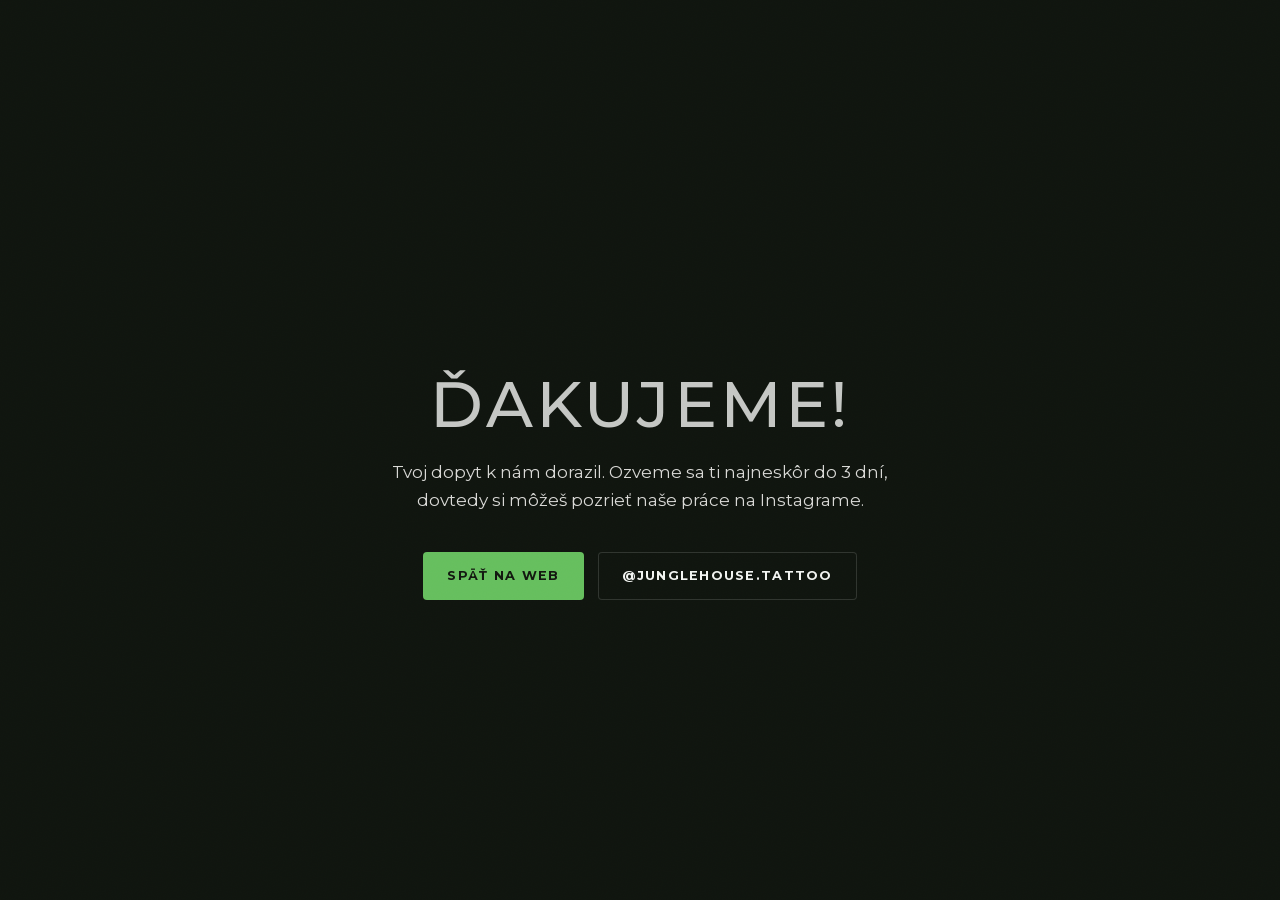
==== commit 630abf9d: "Feedback klientky (2026-10-10): logo a favicon od klientky, adresa Mierove namestie 10/A, ochrana os" ====
--- a/dakujeme.html
+++ b/dakujeme.html
@@ -5,7 +5,8 @@
   <meta name="viewport" content="width=device-width, initial-scale=1">
   <title>Ďakujeme | Jungle House Tattoo Studio</title>
   <meta name="robots" content="noindex">
-  <link rel="icon" href="data:image/svg+xml,%3Csvg xmlns='http://www.w3.org/2000/svg' viewBox='0 0 100 100'%3E%3Crect width='100' height='100' rx='20' fill='%2310150f'/%3E%3Ctext x='50' y='72' font-size='60' text-anchor='middle'%3E%F0%9F%8C%BF%3C/text%3E%3C/svg%3E">
+  <link rel="icon" href="favicon.ico" sizes="48x48">
+  <link rel="icon" href="favicon.svg" type="image/svg+xml">
   <link rel="stylesheet" href="assets/fonts/fonts.css">
   <link rel="stylesheet" href="styles.css">
 </head>
--- a/styles.css
+++ b/styles.css
@@ -24,6 +24,7 @@
   --radius-sm: 4px;
   --nav-h: 76px;
   --container: 1200px;
+  --nav-reach: 80px;
   --pad: clamp(1.25rem, 4vw, 2.5rem);
 }
 
@@ -184,9 +185,9 @@
   box-shadow: 0 1px 0 var(--line-soft);
 }
 .nav-inner {
-  max-width: var(--container);
+  max-width: calc(var(--container) + 2 * var(--nav-reach));
   margin-inline: auto;
-  padding-inline: var(--pad);
+  padding-inline: calc(var(--pad) + clamp(0px, (100% - var(--container)) / 2, var(--nav-reach))) var(--pad);
   height: var(--nav-h);
   display: flex;
   align-items: center;
@@ -200,7 +201,7 @@
   line-height: 1;
 }
 .brand img {
-  height: 48px;
+  height: 56px;
   width: auto;
   display: block;
 }
@@ -227,6 +228,24 @@
 .nav-links a:not(.btn):hover { color: var(--paper); background-size: 100% 1px; }
 .nav-links a[aria-current="true"] { color: var(--leaf); }
 .nav .btn { padding: 0.85em 1.5em; }
+.nav-social {
+  display: flex;
+  align-items: center;
+  gap: 0.15rem;
+  margin-inline: -0.45rem;
+}
+.nav-links .nav-social a:not(.btn) {
+  display: inline-grid;
+  place-items: center;
+  width: 40px;
+  height: 40px;
+  padding: 0;
+  background: none;
+  color: var(--mist);
+  transition: color 0.2s ease;
+}
+.nav-links .nav-social a:not(.btn):hover { color: var(--leaf); }
+.nav-social .icn { width: 1.3rem; height: 1.3rem; vertical-align: 0; }
 
 .nav-toggle { display: none; }
 
@@ -250,6 +269,9 @@
     backdrop-filter: none;
   }
   .nav-links a:not(.btn) { font-family: 'Anton', sans-serif; font-size: 1.6rem; font-weight: 400; letter-spacing: 0.06em; padding: 0.3rem 0.6rem; }
+  .nav-social { order: 1; margin-inline: 0; gap: 1rem; }
+  .nav-links .nav-social a:not(.btn) { width: 52px; height: 52px; }
+  .nav-social .icn { width: 1.7rem; height: 1.7rem; }
   body.menu-open .nav-links { opacity: 1; visibility: visible; }
   body.menu-open { overflow: hidden; }
   .nav-toggle {
@@ -345,15 +367,7 @@
   margin-top: 2.4rem;
   display: flex;
   flex-wrap: wrap;
-  align-items: center;
-  gap: 0.75rem;
-}
-.hero .hero-icon {
-  width: 51px;
-  height: 51px;
-  background: rgba(16, 21, 15, 0.45);
-  -webkit-backdrop-filter: blur(6px);
-  backdrop-filter: blur(6px);
+  gap: 0.9rem;
 }
 
 @media (prefers-reduced-motion: no-preference) {
@@ -507,8 +521,9 @@
   display: flex;
   gap: 0.6rem;
 }
-.artist-actions .btn { flex: 1; }
+.artist-actions .btn { flex: 1; padding-inline: 0.9em; }
 .artist-actions .btn-ghost:hover { color: var(--leaf-bright); }
+.artist-actions .btn { white-space: nowrap; }
 
 .gallery {
   margin-top: 1rem;
@@ -863,6 +878,7 @@
 
 .contact-form .btn { width: 100%; margin-top: 0.5rem; }
 .sent-note { color: var(--sage); font-size: 0.9rem; text-align: center; margin-top: 0.9rem; }
+.privacy-note { color: var(--sage); font-size: 0.78rem; line-height: 1.55; text-align: center; margin-top: 0.9rem; }
 .form-status { margin-top: 1rem; font-size: 0.95rem; min-height: 1.4em; }
 .form-status.ok { color: var(--leaf-bright); }
 .form-status.fail { color: var(--clay-soft); }
@@ -964,7 +980,7 @@
   padding-block: 3.25rem 1rem;
 }
 .footer-logo img {
-  height: 96px;
+  height: 120px;
   width: auto;
 }
 .footer-contact {
@@ -998,6 +1014,21 @@
   font-size: 0.82rem;
   color: var(--sage);
 }
+.footer-bottom a { color: var(--sage); text-decoration: none; }
+.footer-bottom a:hover { color: var(--leaf); }
+
+/* ============================================================
+   OCHRANA OSOBNÝCH ÚDAJOV
+   ============================================================ */
+.legal { padding-block: calc(var(--nav-h) + clamp(2.5rem, 6vw, 4.5rem)) clamp(4rem, 8vw, 6rem); }
+.legal .container { max-width: 820px; }
+.legal h1 { font-size: clamp(2.2rem, 5vw, 3.5rem); }
+.legal .rule { width: 44px; height: 3px; background: var(--leaf); border-radius: 2px; margin: 1.1rem 0 2.25rem; }
+.legal h2 { font-size: clamp(1.35rem, 2.6vw, 1.7rem); margin: 2.75rem 0 1rem; }
+.legal h2 span { color: var(--leaf); margin-right: 0.35em; }
+.legal p + p { margin-top: 1rem; }
+.legal a { overflow-wrap: anywhere; }
+.legal .legal-updated { margin-top: 2.75rem; color: var(--sage); font-size: 0.9rem; }
 
 /* ============================================================
    BACK TO TOP
